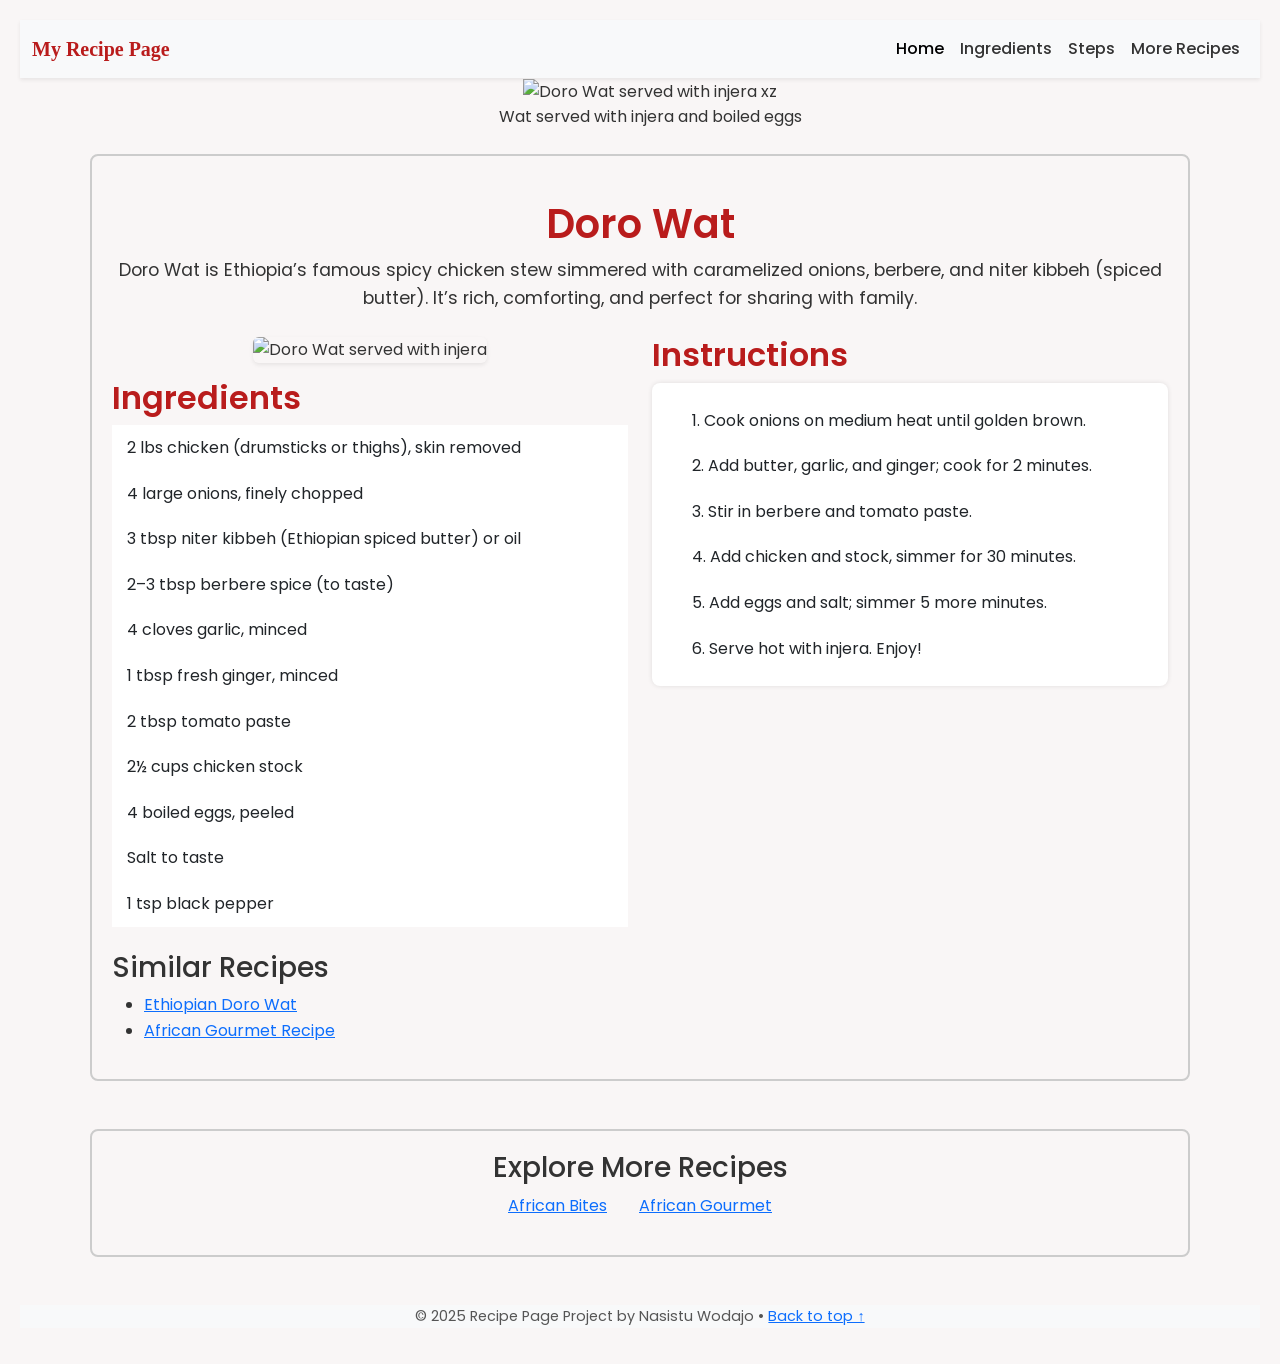
==== index.html @ a9984dd4 "Improved spacing for redablity in Script.js" ====
<!DOCTYPE html>
<html lang="en">

<head>
    <meta charset="UTF-8" />
    <meta name="viewport" content="width=device-width, initial-scale=1.0" />
    <title>Doro Wat (Ethiopian Chicken Stew)</title>
    <!-- <! -- ADD Recipe Page Phase 2: Styling update -->
    <!-- Google Fonts -->
    <link href="https://fonts.googleapis.com/css2?family=Poppins:wght@400;600&display=swap" rel="stylesheet">

    <!-- Bootstrap 5.3.8 CSS -->
    <link href="https://cdn.jsdelivr.net/npm/bootstrap@5.3.8/dist/css/bootstrap.min.css" rel="stylesheet"
        href="style.css">
    <!-- Update test commit-->
    <!-- CSS -->
    <link rel="stylesheet" href="style.css" />
</head>
<!-- Navbar section -->
<nav class="navbar navbar-expand-lg navbar-light bg-light shadow-sm">
    <div class="container-fluid">
        <a class="navbar-brand fw-bold" href="#">My Recipe Page</a>
        <button class="navbar-toggler" type="button" data-bs-toggle="collapse" data-bs-target="#navbarNav">
            <span class="navbar-toggler-icon"></span>
        </button>
        <div class="collapse navbar-collapse" id="navbarNav">
            <ul class="navbar-nav ms-auto">
                <li class="nav-item"><a class="nav-link active" href="#top">Home</a></li>
                <li class="nav-item"><a class="nav-link" href="#ingredients">Ingredients</a></li>
                <li class="nav-item"><a class="nav-link" href="#steps">Steps</a></li>
                <li class="nav-item"><a class="nav-link" href="#more">More Recipes</a></li>
            </ul>
        </div>
    </div>
</nav>
<!-- Updated the Doro Wat image and layout -->
<figure class="text-center">
    <img src="https://www.diversivore.com/wp-content/uploads/2023/05/Doro-Wat-banner-1.jpg"
        alt="Doro Wat served with injera xz" width="400">
    <figcaption>Wat served with injera and boiled eggs</figcaption>
</figure>


<body>
    <!-- Top section: title and description -->

    <div class="container mt-4" id="top">
        <div class="text-center">
            <h1 id="recipe-title" class="text-center mt-4">Doro Wat</h1>

            <!-- Description Paragraph-->
            <p class="description">
                Doro Wat is Ethiopia’s famous spicy chicken stew simmered with caramelized onions, berbere, and niter
                kibbeh (spiced butter). It’s rich, comforting, and perfect for sharing with family.
            </p>
        </div>

        <!--  image and ingredients -->
        <div class="row mt-4">
            <!-- Left column: image and ingredients  section-->
            <div class="col-md-6 mb-4">
                <div class="image text-center">
                    <img src="https://via.placeholder.com/600x400" alt="Doro Wat served with injera"
                        class="img-fluid rounded shadow-sm">
                </div>
                <div class="ingredients mt-3" id="ingredients">
                    <h2>Ingredients</h2>
                    <ul class="list-group list-group-flush">
                        <li class="list-group-item">2 lbs chicken (drumsticks or thighs), skin removed</li>
                        <li class="list-group-item">4 large onions, finely chopped</li>
                        <li class="list-group-item">3 tbsp niter kibbeh (Ethiopian spiced butter) or oil</li>
                        <li class="list-group-item">2–3 tbsp berbere spice (to taste)</li>
                        <li class="list-group-item">4 cloves garlic, minced</li>
                        <li class="list-group-item">1 tbsp fresh ginger, minced</li>
                        <li class="list-group-item">2 tbsp tomato paste</li>
                        <li class="list-group-item">2½ cups chicken stock</li>
                        <li class="list-group-item">4 boiled eggs, peeled</li>
                        <li class="list-group-item">Salt to taste</li>
                    </ul>
                </div>
            </div>
        <!-------- Added comment for organization-->


            <!-- Instruction section -->

            <div class="col-md-6" id="steps">
                <div class="instructions">
                    <h2>Instructions</h2>
                    <ol class="list-group list-group-numbered">
                        <li class="list-group-item">Cook onions on medium heat until golden brown.</li>
                        <li class="list-group-item">Add butter, garlic, and ginger; cook for 2 minutes.</li>
                        <li class="list-group-item">Stir in berbere and tomato paste.</li>
                        <li class="list-group-item">Add chicken and stock, simmer for 30 minutes.</li>
                        <li class="list-group-item">Add eggs and salt; simmer 5 more minutes.</li>
                        <li class="list-group-item">Serve hot with injera. Enjoy!</li>
                    </ol>
                </div>
            </div>
        </div>

        <!-- Extrnal recipe links--->
        <div class="external-links">
            <h3>Similar Recipes</h3>
            <ul>
                <li><a href="https://www.africanbites.com/doro-wat-ethiopian-chicken-stew/" target="_blank">Ethiopian
                        Doro Wat</a></li>
                <li><a href="https://www.theafricangourmet.com/2019/02/doro-wat-ethiopian-chicken-stew-recipe.html"
                        target="_blank">African Gourmet Recipe</a></li>
            </ul>
        </div>
    </div>


    <!-- External Recipe Links-->
     
    <section class="container text-center my-5 external-links">
        <h3> Explore More Recipes</h3>
        <ul class="list-inline">
            <li class="list-inline-item mx-3">
                <a href="" target="_blank"> African Bites</a>
            <li class="list-inline-item mx-3">
                <a href="" target="_blank"> African Gourmet</a>
            </li>
        </ul>

    </section>

    <!-- Footer Section -->

    <footer class="text-center mt-4">
        <p>© 2025 Recipe Page Project by Nasistu Wodajo • <a href="#top">Back to top ↑</a></p>
    </footer>
    <script src="script.js" defer></script>

    <!-- Bootstrap 5.3.8 JS bundle (includes Popper) -->
    <script src="https://cdn.jsdelivr.net/npm/bootstrap@5.3.8/dist/js/bootstrap.bundle.min.js"></script>
    <!-- Back to Top Botton -->
    <button id="backToTopBtn" title="Go to top"></button>

</body>

</html>
---- style.css ----
/* ======= General Page Styles ======= */
body {
font-family: 'Poppins', sans-serif;
background-color: #faf9f6;
color: #333;
line-height: 1.6;
padding: 20px;
}

/* ======= Header and Navbar ======= */
.navbar {
background-color: #f8f9fa;
}
.navbar-brand {
font-family: 'Monoton', cursive;
color: #b91c1c !important; /* Ethiopian red theme */
}

.navbar-nav .nav-link {
font-weight: 500;
color: #333;
}
.navbar-nav .nav-link:hover {
color: #b91c1c;
}
a:focus-visible, button:focus-visible {
outline: 3px solid #b91c1c;
outline-offset: 2px;
border-radius: 4px;
}

/* ======= Recipe Section ======= */
h1, h2 {
color: #b91c1c; /* Deep red heading */

font-weight: 600;
}
* { transition: color .2s ease, background-color .2s ease, box-shadow .2s ease; }
.description {
font-size: 1.1rem;
margin-bottom: 20px;

}
.container{
    border: 2px solid #ccc;
    border-radius: 8px;
    padding: 20px;

}
/* ======= Images ======= */
.image img {
max-width: 100%;
;
}
/* ======= Lists ======= */
.list-group-item {
background-color: #fff;
border: none;
padding: 10px 15px;
font-size: 1rem;
}
figure {
    margin-left: 20px;
}
#ingrdients ul{
    list-style-type: square;
    padding-left: 30px;
}

#steps ol {
background-color: #fff;
border-radius: 8px;
padding: 15px 25px;
box-shadow: 0 0 5px rgba(0,0,0,0.1);
}
.checked {
    text-decoration: gray;
    color: green;
}
a:hover {
    color: #d97706;
    background-color: #ffa500;/* orange */
    color: white;
    transition: 0.3s;
 
}

button { 
    box-shadow: 2px 2px 2px lightgray;
}
button:hover{
    background-color: #ffcc80;
}
/* ======= Footer Color ======= */
footer {
background-color: #f8f9fa;
color: #555;
font-size: 0.9rem;
}
/* Media Queries

/* Media Queries Small screens (phone)*/
@media (max-width: 768px) {
    body{
        background-color:#fff8f8;
        font-size: 0.95rem;
        padding: 10px;
    }
    .navbar {
        background-color: #b91c1c;
    }
    .navbar-brand {
font-size: 1.2rem;
color: #fff !important;
 }
.image img {
    width: 100%;
    border-radius: 6px;
}
   .description {
    font-size: 1rem;
    text-align: left;
   } 
   .list-group-item {
    font-size: 0.9rem;
   }
   .external-links a{
    color: #b91c1c;
    font-weight:500 ;
    text-decoration: none;
    transition: color 0.3s ease;
   }
.external-links a:hover{
    color: #ff9900;
    text-decoration: underline;
}

footer {
    background-color: #b91c1c;
    content: white;
}
}

/* Medium screens table */
@media (min-width: 769px_)and (max-width:1200px) {
    body {
        background-color: #fefded;
        font-size: 1rem;
    }
    .navbar {
        background-color: #ffcccc;

    }
    .image img {
        width: 80%;
    }
    footer {
        font-size: 1rem;
    }
}
/** Large screens (desktops)*/

@media (min-width: 1201px) {
    body{
        background-color: #f9f6f6;

    }
    .container {
        max-width: 1100px;
        margin:auto
    }
    footer {
        background-color: #f8f9fa;
    }
}
/***** Back to Top Button */
#backToTopBtn {
    display: none;
    position:fixed;
    bottom: 25px;
    right: 25px;
    z-index: 99;
    font-size: 18px;
    background-color: #b91c1c;/* Etiopian red theme*/
    color: white;
    border: none;
    outline: none;
    border-radius: 50%;
    width: 45px;
    height: 45px;
    cursor: pointer;
    box-shadow: 0 4px 6px rgba(0,0,0,0,2);
    transition: all 0.3s ease;

}
#backTopBtn:hover{
    background-color: #ffb347;
    transform: scale(1.1);
}
/* Small Screen: make it smaller and simple */
@media (max-width: 768px) {
    #backToTopBtn{
        width: 38px;
        height: 38px;
        font-size: 16px;
        right: 15px;
        bottom: 20px;
    }
    
}
---- style.css ----
/* ======= General Page Styles ======= */
body {
font-family: 'Poppins', sans-serif;
background-color: #faf9f6;
color: #333;
line-height: 1.6;
padding: 20px;
}

/* ======= Header and Navbar ======= */
.navbar {
background-color: #f8f9fa;
}
.navbar-brand {
font-family: 'Monoton', cursive;
color: #b91c1c !important; /* Ethiopian red theme */
}

.navbar-nav .nav-link {
font-weight: 500;
color: #333;
}
.navbar-nav .nav-link:hover {
color: #b91c1c;
}
a:focus-visible, button:focus-visible {
outline: 3px solid #b91c1c;
outline-offset: 2px;
border-radius: 4px;
}

/* ======= Recipe Section ======= */
h1, h2 {
color: #b91c1c; /* Deep red heading */

font-weight: 600;
}
* { transition: color .2s ease, background-color .2s ease, box-shadow .2s ease; }
.description {
font-size: 1.1rem;
margin-bottom: 20px;

}
.container{
    border: 2px solid #ccc;
    border-radius: 8px;
    padding: 20px;

}
/* ======= Images ======= */
.image img {
max-width: 100%;
;
}
/* ======= Lists ======= */
.list-group-item {
background-color: #fff;
border: none;
padding: 10px 15px;
font-size: 1rem;
}
figure {
    margin-left: 20px;
}
#ingrdients ul{
    list-style-type: square;
    padding-left: 30px;
}

#steps ol {
background-color: #fff;
border-radius: 8px;
padding: 15px 25px;
box-shadow: 0 0 5px rgba(0,0,0,0.1);
}
.checked {
    text-decoration: gray;
    color: green;
}
a:hover {
    color: #d97706;
    background-color: #ffa500;/* orange */
    color: white;
    transition: 0.3s;
 
}

button { 
    box-shadow: 2px 2px 2px lightgray;
}
button:hover{
    background-color: #ffcc80;
}
/* ======= Footer Color ======= */
footer {
background-color: #f8f9fa;
color: #555;
font-size: 0.9rem;
}
/* Media Queries

/* Media Queries Small screens (phone)*/
@media (max-width: 768px) {
    body{
        background-color:#fff8f8;
        font-size: 0.95rem;
        padding: 10px;
    }
    .navbar {
        background-color: #b91c1c;
    }
    .navbar-brand {
font-size: 1.2rem;
color: #fff !important;
 }
.image img {
    width: 100%;
    border-radius: 6px;
}
   .description {
    font-size: 1rem;
    text-align: left;
   } 
   .list-group-item {
    font-size: 0.9rem;
   }
   .external-links a{
    color: #b91c1c;
    font-weight:500 ;
    text-decoration: none;
    transition: color 0.3s ease;
   }
.external-links a:hover{
    color: #ff9900;
    text-decoration: underline;
}

footer {
    background-color: #b91c1c;
    content: white;
}
}

/* Medium screens table */
@media (min-width: 769px_)and (max-width:1200px) {
    body {
        background-color: #fefded;
        font-size: 1rem;
    }
    .navbar {
        background-color: #ffcccc;

    }
    .image img {
        width: 80%;
    }
    footer {
        font-size: 1rem;
    }
}
/** Large screens (desktops)*/

@media (min-width: 1201px) {
    body{
        background-color: #f9f6f6;

    }
    .container {
        max-width: 1100px;
        margin:auto
    }
    footer {
        background-color: #f8f9fa;
    }
}
/***** Back to Top Button */
#backToTopBtn {
    display: none;
    position:fixed;
    bottom: 25px;
    right: 25px;
    z-index: 99;
    font-size: 18px;
    background-color: #b91c1c;/* Etiopian red theme*/
    color: white;
    border: none;
    outline: none;
    border-radius: 50%;
    width: 45px;
    height: 45px;
    cursor: pointer;
    box-shadow: 0 4px 6px rgba(0,0,0,0,2);
    transition: all 0.3s ease;

}
#backTopBtn:hover{
    background-color: #ffb347;
    transform: scale(1.1);
}
/* Small Screen: make it smaller and simple */
@media (max-width: 768px) {
    #backToTopBtn{
        width: 38px;
        height: 38px;
        font-size: 16px;
        right: 15px;
        bottom: 20px;
    }
    
}
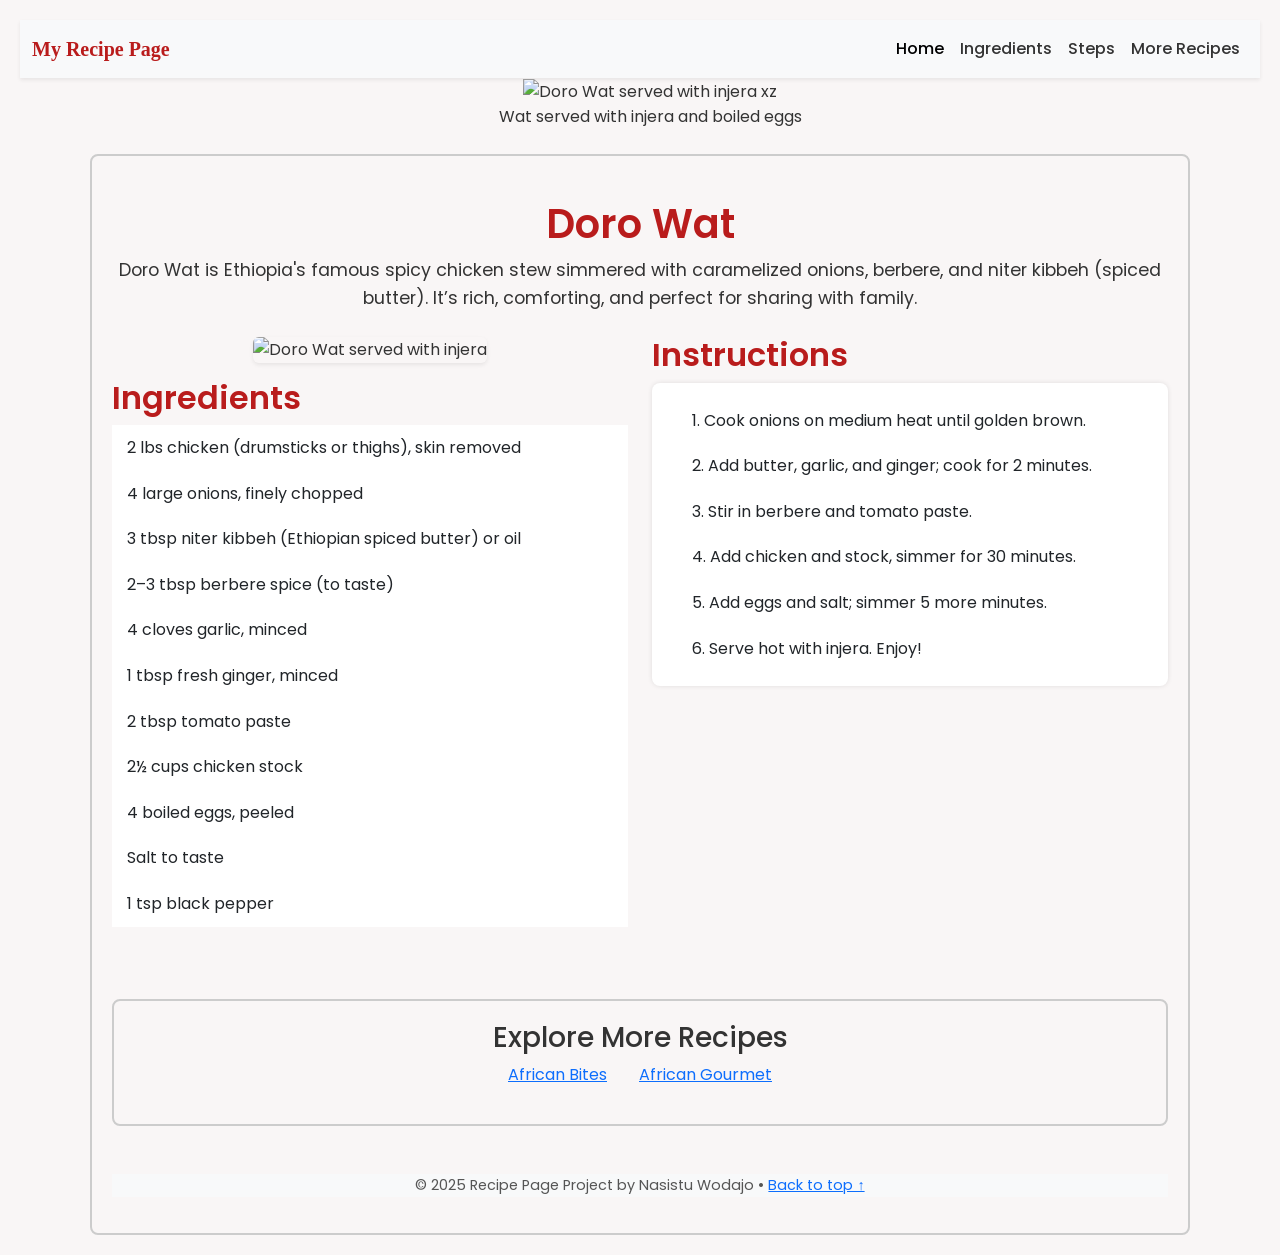
==== commit dc145b71: "Remove duplicated html/body tags , finalize external links, clean description" ====
--- a/index.html
+++ b/index.html
@@ -10,10 +10,10 @@
     <link href="https://fonts.googleapis.com/css2?family=Poppins:wght@400;600&display=swap" rel="stylesheet">
 
     <!-- Bootstrap 5.3.8 CSS -->
-    <link href="https://cdn.jsdelivr.net/npm/bootstrap@5.3.8/dist/css/bootstrap.min.css" rel="stylesheet"
-        href="style.css">
+    <link href="https://cdn.jsdelivr.net/npm/bootstrap@5.3.8/dist/css/bootstrap.min.css" rel="stylesheet">
+         
     <!-- Update test commit-->
-    <!-- CSS -->
+    <!--  Custom CSS -->
     <link rel="stylesheet" href="style.css" />
 </head>
 <!-- Navbar section -->
@@ -50,7 +50,7 @@
 
             <!-- Description Paragraph-->
             <p class="description">
-                Doro Wat is Ethiopia’s famous spicy chicken stew simmered with caramelized onions, berbere, and niter
+                Doro Wat is Ethiopia's famous spicy chicken stew simmered with caramelized onions, berbere, and niter
                 kibbeh (spiced butter). It’s rich, comforting, and perfect for sharing with family.
             </p>
         </div>
@@ -99,21 +99,9 @@
             </div>
         </div>
 
-        <!-- Extrnal recipe links--->
-        <div class="external-links">
-            <h3>Similar Recipes</h3>
-            <ul>
-                <li><a href="https://www.africanbites.com/doro-wat-ethiopian-chicken-stew/" target="_blank">Ethiopian
-                        Doro Wat</a></li>
-                <li><a href="https://www.theafricangourmet.com/2019/02/doro-wat-ethiopian-chicken-stew-recipe.html"
-                        target="_blank">African Gourmet Recipe</a></li>
-            </ul>
-        </div>
-    </div>
+        
+    <!-- External Recipe Links-->
 
-
-    <!-- External Recipe Links-->
-     
     <section class="container text-center my-5 external-links">
         <h3> Explore More Recipes</h3>
         <ul class="list-inline">
@@ -127,6 +115,7 @@
     </section>
 
     <!-- Footer Section -->
+     <button id="backToTopBtn" title="Go to top"></button>
 
     <footer class="text-center mt-4">
         <p>© 2025 Recipe Page Project by Nasistu Wodajo • <a href="#top">Back to top ↑</a></p>
@@ -136,7 +125,7 @@
     <!-- Bootstrap 5.3.8 JS bundle (includes Popper) -->
     <script src="https://cdn.jsdelivr.net/npm/bootstrap@5.3.8/dist/js/bootstrap.bundle.min.js"></script>
     <!-- Back to Top Botton -->
-    <button id="backToTopBtn" title="Go to top"></button>
+    
 
 </body>
 
--- a/style.css
+++ b/style.css
@@ -77,6 +77,7 @@
     text-decoration: gray;
     color: green;
 }
+/** Adjusted marigin slightly**/
 a:hover {
     color: #d97706;
     background-color: #ffa500;/* orange */
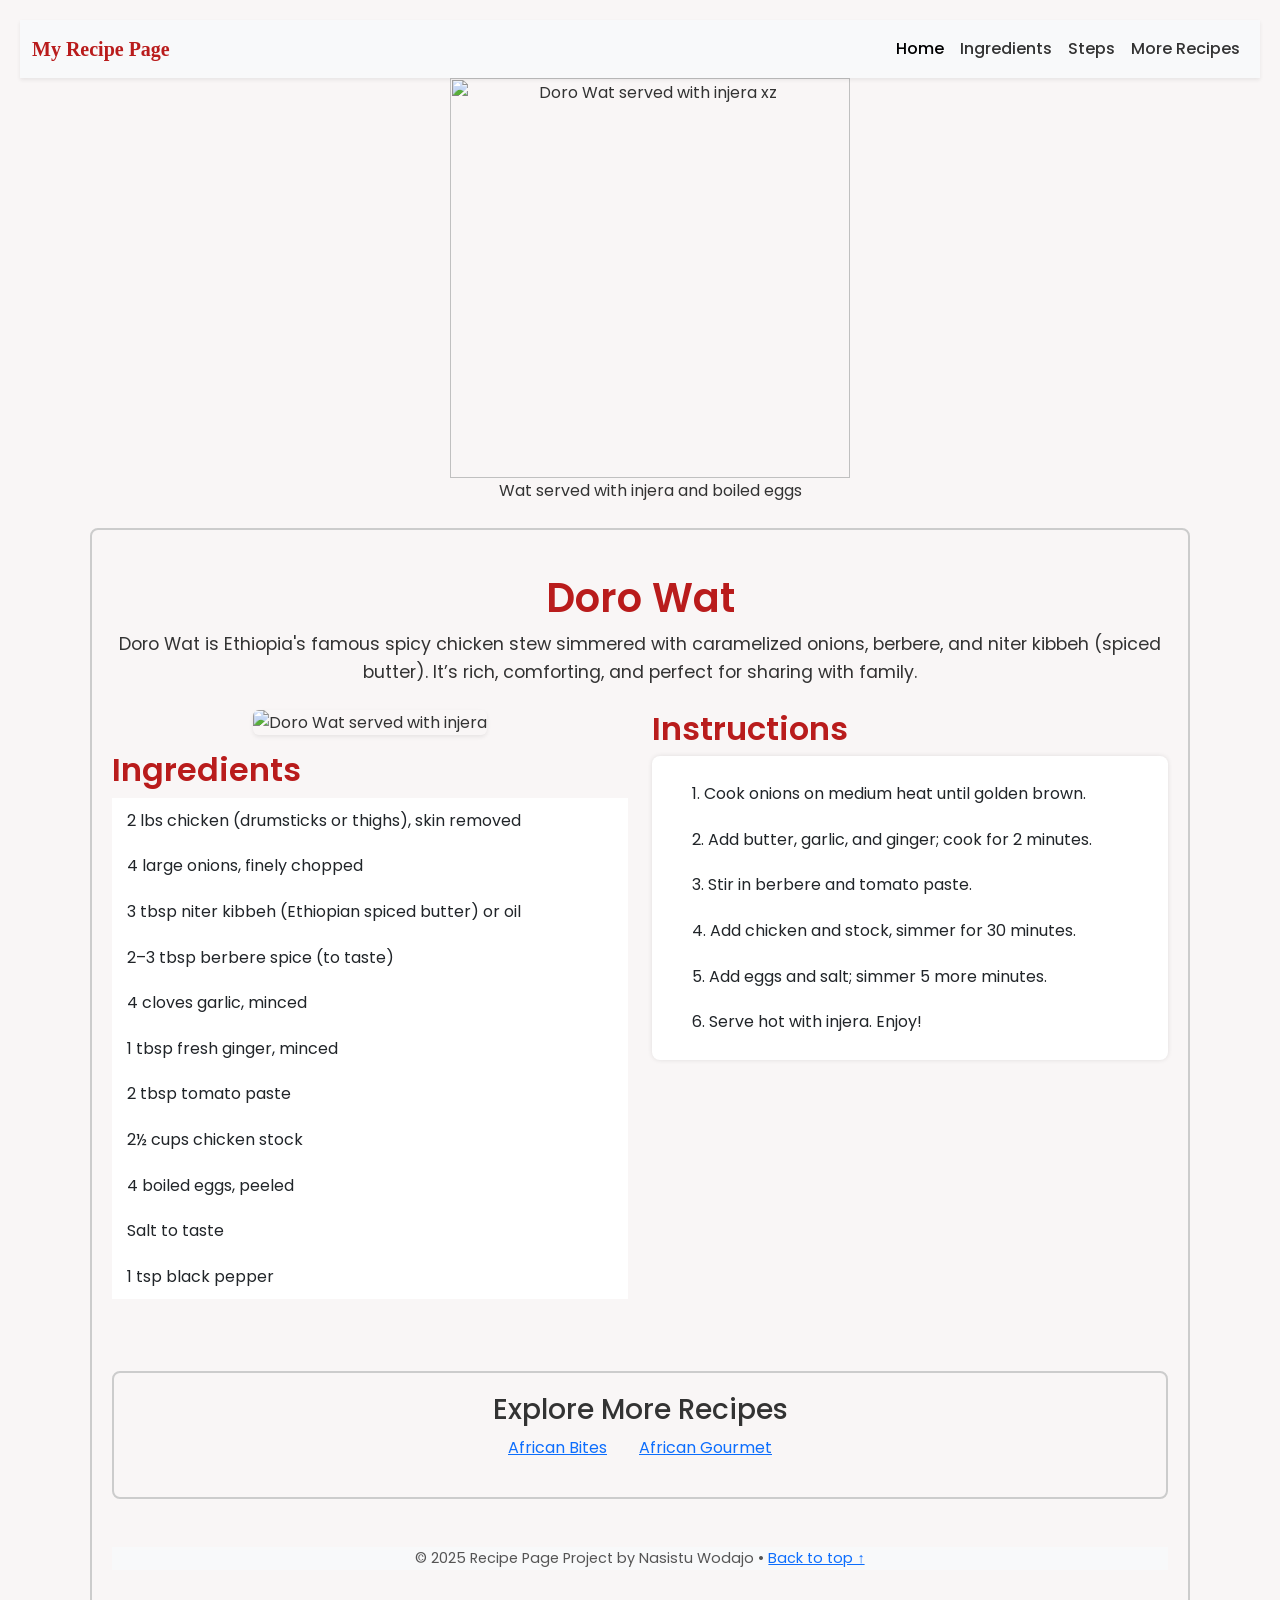
==== commit aa11887c: "Added helpful comment for Back to Top button" ====
--- a/index.html
+++ b/index.html
@@ -1,5 +1,4 @@
-<!DOCTYPE html>
-<html lang="en">
+
 
 <head>
     <meta charset="UTF-8" />
@@ -10,9 +9,7 @@
     <link href="https://fonts.googleapis.com/css2?family=Poppins:wght@400;600&display=swap" rel="stylesheet">
 
     <!-- Bootstrap 5.3.8 CSS -->
-    <link href="https://cdn.jsdelivr.net/npm/bootstrap@5.3.8/dist/css/bootstrap.min.css" rel="stylesheet">
-         
-    <!-- Update test commit-->
+     <link href="https://cdn.jsdelivr.net/npm/bootstrap@5.3.8/dist/css/bootstrap.min.css" rel="stylesheet"> 
     <!--  Custom CSS -->
     <link rel="stylesheet" href="style.css" />
 </head>
--- a/style.css
+++ b/style.css
@@ -74,8 +74,8 @@
 box-shadow: 0 0 5px rgba(0,0,0,0.1);
 }
 .checked {
-    text-decoration: gray;
-    color: green;
+    text-decoration: line-through;
+    color: gray;
 }
 /** Adjusted marigin slightly**/
 a:hover {
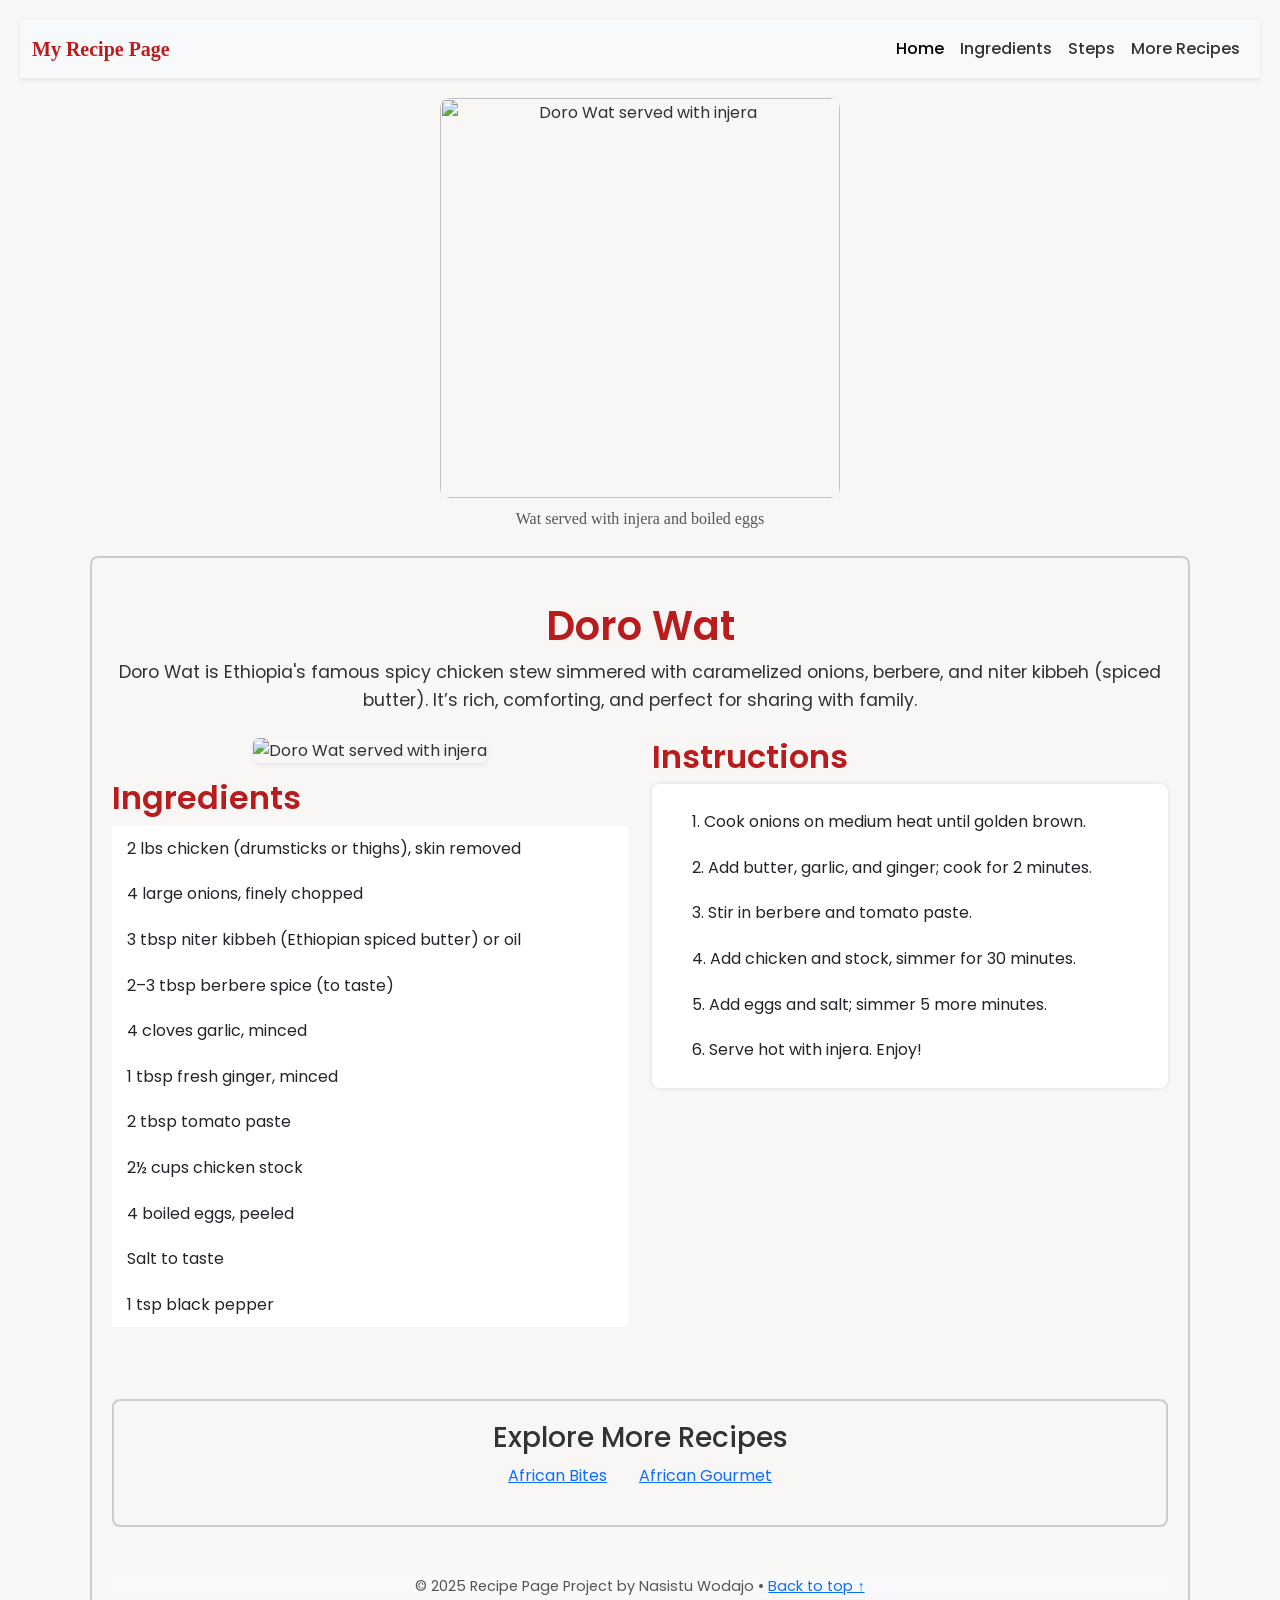
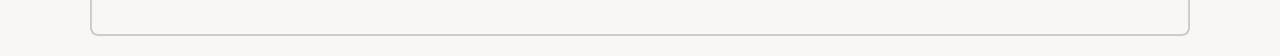
==== commit 6bdffcfc: "Fix broken Doro Wat image path and improve figure styling for layout" ====
--- a/index.html
+++ b/index.html
@@ -33,7 +33,7 @@
 <!-- Updated the Doro Wat image and layout -->
 <figure class="text-center">
     <img src="https://www.diversivore.com/wp-content/uploads/2023/05/Doro-Wat-banner-1.jpg"
-        alt="Doro Wat served with injera xz" width="400">
+        alt="Doro Wat served with injera " width="400">
     <figcaption>Wat served with injera and boiled eggs</figcaption>
 </figure>
 
--- a/style.css
+++ b/style.css
@@ -60,9 +60,22 @@
 font-size: 1rem;
 }
 figure {
-    margin-left: 20px;
-}
-#ingrdients ul{
+    text-align: center;
+    margin: 20px auto;
+
+}
+figure img {
+    max-width: 100%;
+    height: auto;
+    border-radius: 10px;
+    box-shadow: 0 4px 10 px rgba (0,0,0,0.2);
+}
+ figure figcaption {
+    font-family: italic;
+    margin-top: 8px;
+    color: #555;
+ }
+#ingrdients ul {
     list-style-type: square;
     padding-left: 30px;
 }
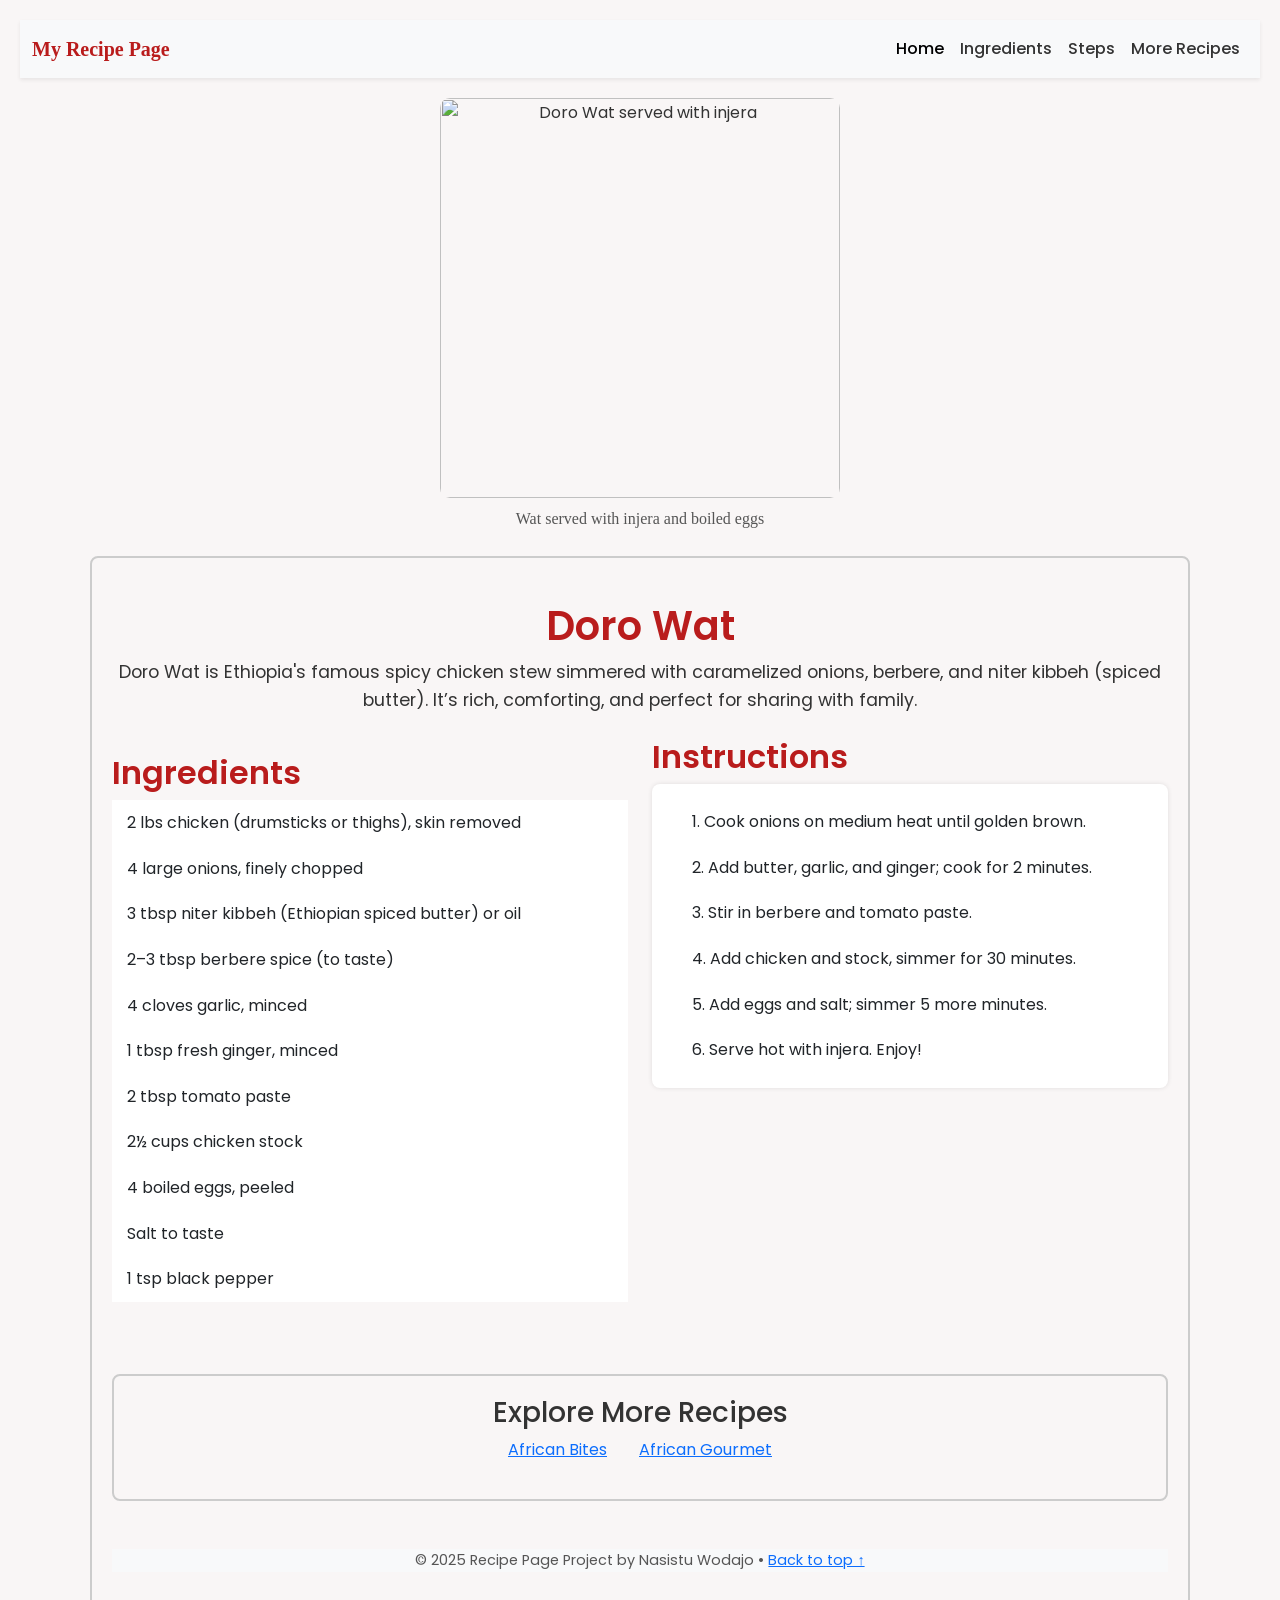
==== commit cd0a4172: "Fix HTMl structure : move nav inside body ,clean comments, close tags, ally ,links , back-to-top" ====
--- a/index.html
+++ b/index.html
@@ -5,7 +5,7 @@
     <meta name="viewport" content="width=device-width, initial-scale=1.0" />
     <title>Doro Wat (Ethiopian Chicken Stew)</title>
     <!-- <! -- ADD Recipe Page Phase 2: Styling update -->
-    <!-- Google Fonts -->
+    
     <link href="https://fonts.googleapis.com/css2?family=Poppins:wght@400;600&display=swap" rel="stylesheet">
 
     <!-- Bootstrap 5.3.8 CSS -->
@@ -56,10 +56,6 @@
         <div class="row mt-4">
             <!-- Left column: image and ingredients  section-->
             <div class="col-md-6 mb-4">
-                <div class="image text-center">
-                    <img src="https://via.placeholder.com/600x400" alt="Doro Wat served with injera"
-                        class="img-fluid rounded shadow-sm">
-                </div>
                 <div class="ingredients mt-3" id="ingredients">
                     <h2>Ingredients</h2>
                     <ul class="list-group list-group-flush">
@@ -76,13 +72,13 @@
                     </ul>
                 </div>
             </div>
-        <!-------- Added comment for organization-->
+        
 
 
             <!-- Instruction section -->
 
-            <div class="col-md-6" id="steps">
-                <div class="instructions">
+            <div class="col-md-6" id="steps" aria-labelledby="instructions-heading">
+                <section class="instructions">
                     <h2>Instructions</h2>
                     <ol class="list-group list-group-numbered">
                         <li class="list-group-item">Cook onions on medium heat until golden brown.</li>
@@ -92,7 +88,7 @@
                         <li class="list-group-item">Add eggs and salt; simmer 5 more minutes.</li>
                         <li class="list-group-item">Serve hot with injera. Enjoy!</li>
                     </ol>
-                </div>
+                </section>
             </div>
         </div>
 
@@ -111,17 +107,16 @@
 
     </section>
 
-    <!-- Footer Section -->
+    <!-- Back to Top Botton -->
      <button id="backToTopBtn" title="Go to top"></button>
-
+<!-- Footer Section -->
     <footer class="text-center mt-4">
         <p>© 2025 Recipe Page Project by Nasistu Wodajo • <a href="#top">Back to top ↑</a></p>
     </footer>
     <script src="script.js" defer></script>
-
     <!-- Bootstrap 5.3.8 JS bundle (includes Popper) -->
     <script src="https://cdn.jsdelivr.net/npm/bootstrap@5.3.8/dist/js/bootstrap.bundle.min.js"></script>
-    <!-- Back to Top Botton -->
+
     
 
 </body>
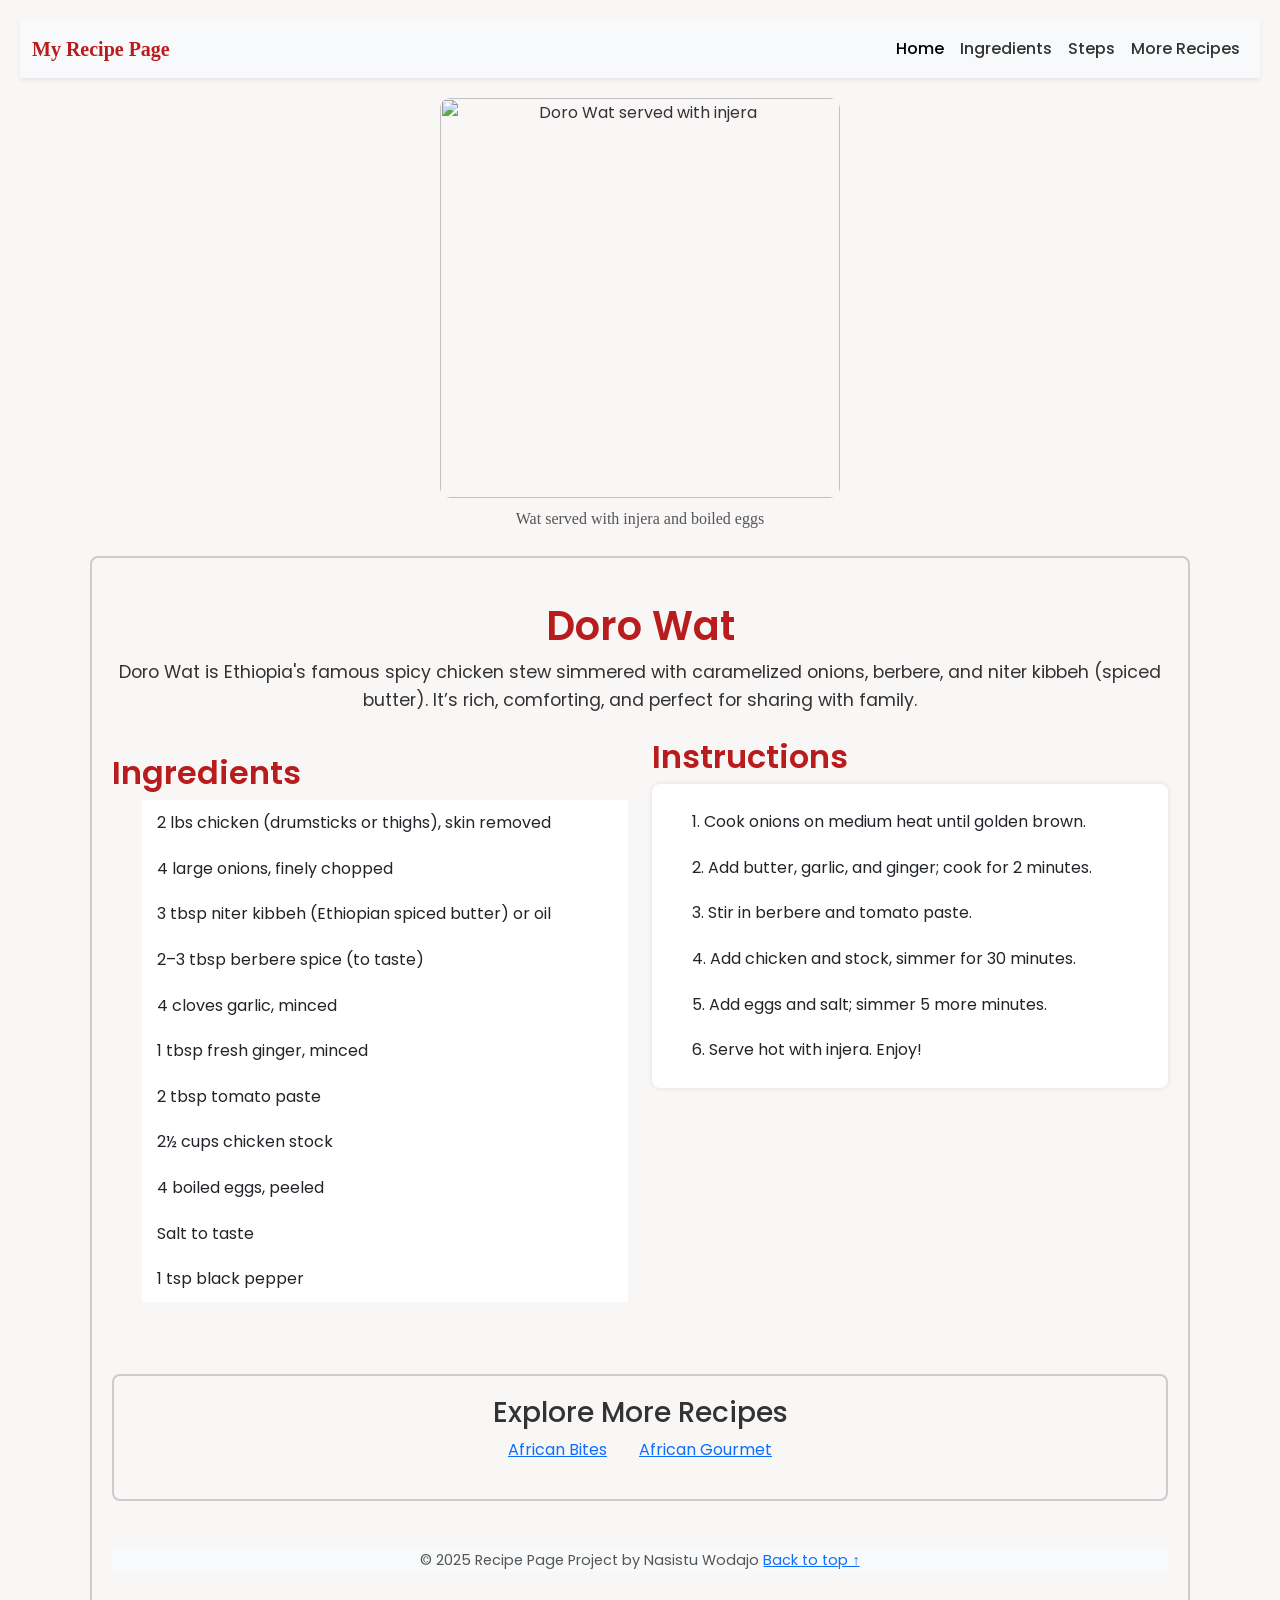
==== commit f6db182c: "Added milestone comment at top of HTML file" ====
--- a/index.html
+++ b/index.html
@@ -1,5 +1,5 @@
 
-
+<!--Tectonica Milestone 2: Recipe Page -->
 <head>
     <meta charset="UTF-8" />
     <meta name="viewport" content="width=device-width, initial-scale=1.0" />
@@ -13,7 +13,7 @@
     <!--  Custom CSS -->
     <link rel="stylesheet" href="style.css" />
 </head>
-<!-- Navbar section -->
+<!-- Navbar  for page navigation -->
 <nav class="navbar navbar-expand-lg navbar-light bg-light shadow-sm">
     <div class="container-fluid">
         <a class="navbar-brand fw-bold" href="#">My Recipe Page</a>
@@ -111,8 +111,9 @@
      <button id="backToTopBtn" title="Go to top"></button>
 <!-- Footer Section -->
     <footer class="text-center mt-4">
-        <p>© 2025 Recipe Page Project by Nasistu Wodajo • <a href="#top">Back to top ↑</a></p>
+        <p>© 2025 Recipe Page Project by Nasistu Wodajo <a href="#top">Back to top ↑</a></p>
     </footer>
+    <!---Linked JavaScript for DOM features-->
     <script src="script.js" defer></script>
     <!-- Bootstrap 5.3.8 JS bundle (includes Popper) -->
     <script src="https://cdn.jsdelivr.net/npm/bootstrap@5.3.8/dist/js/bootstrap.bundle.min.js"></script>
--- a/style.css
+++ b/style.css
@@ -75,7 +75,7 @@
     margin-top: 8px;
     color: #555;
  }
-#ingrdients ul {
+#ingredients ul {
     list-style-type: square;
     padding-left: 30px;
 }
@@ -90,7 +90,7 @@
     text-decoration: line-through;
     color: gray;
 }
-/** Adjusted marigin slightly**/
+/** Adjusted margin slightly **/
 a:hover {
     color: #d97706;
     background-color: #ffa500;/* orange */
@@ -151,7 +151,7 @@
 
 footer {
     background-color: #b91c1c;
-    content: white;
+    color: white;
 }
 }
 
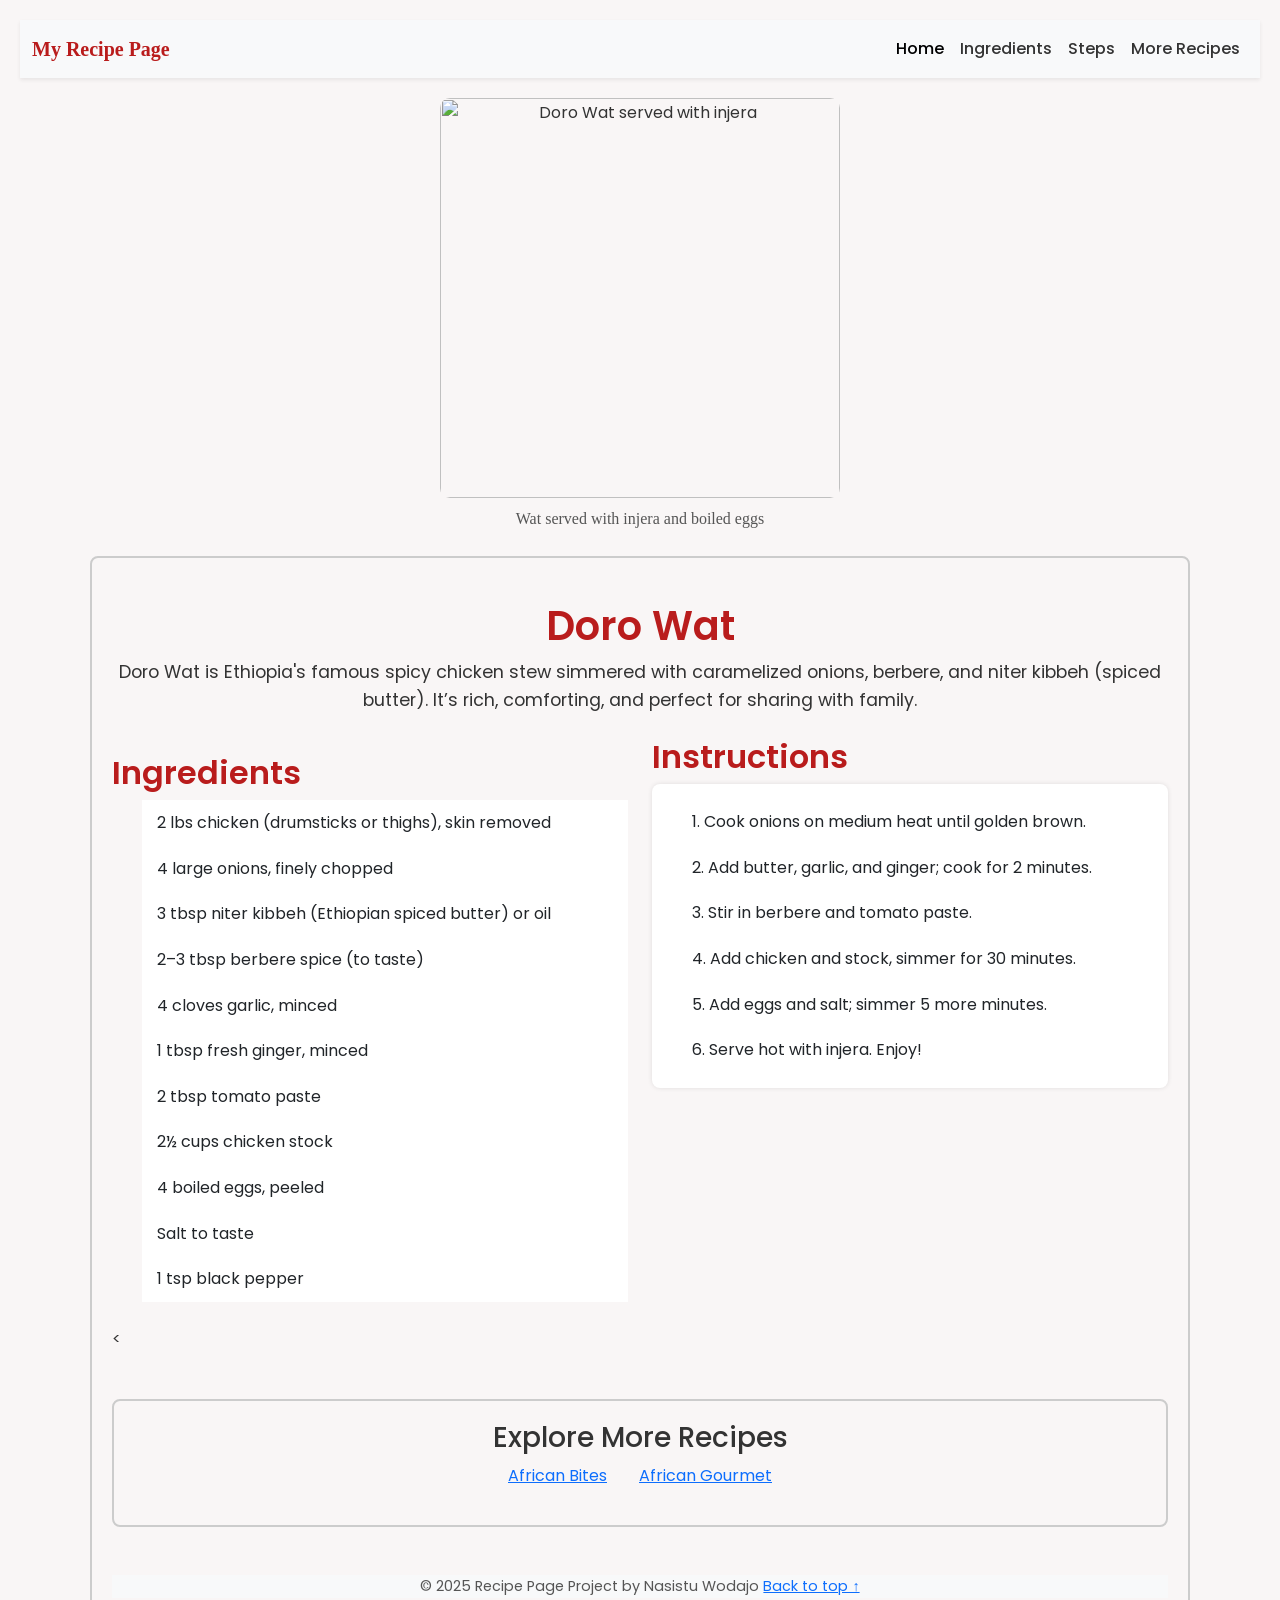
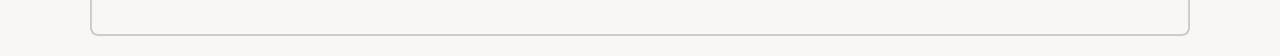
==== commit cbc62709: "Small milestone update" ====
--- a/index.html
+++ b/index.html
@@ -90,7 +90,9 @@
                     </ol>
                 </section>
             </div>
+
         </div>
+        <
 
         
     <!-- External Recipe Links-->
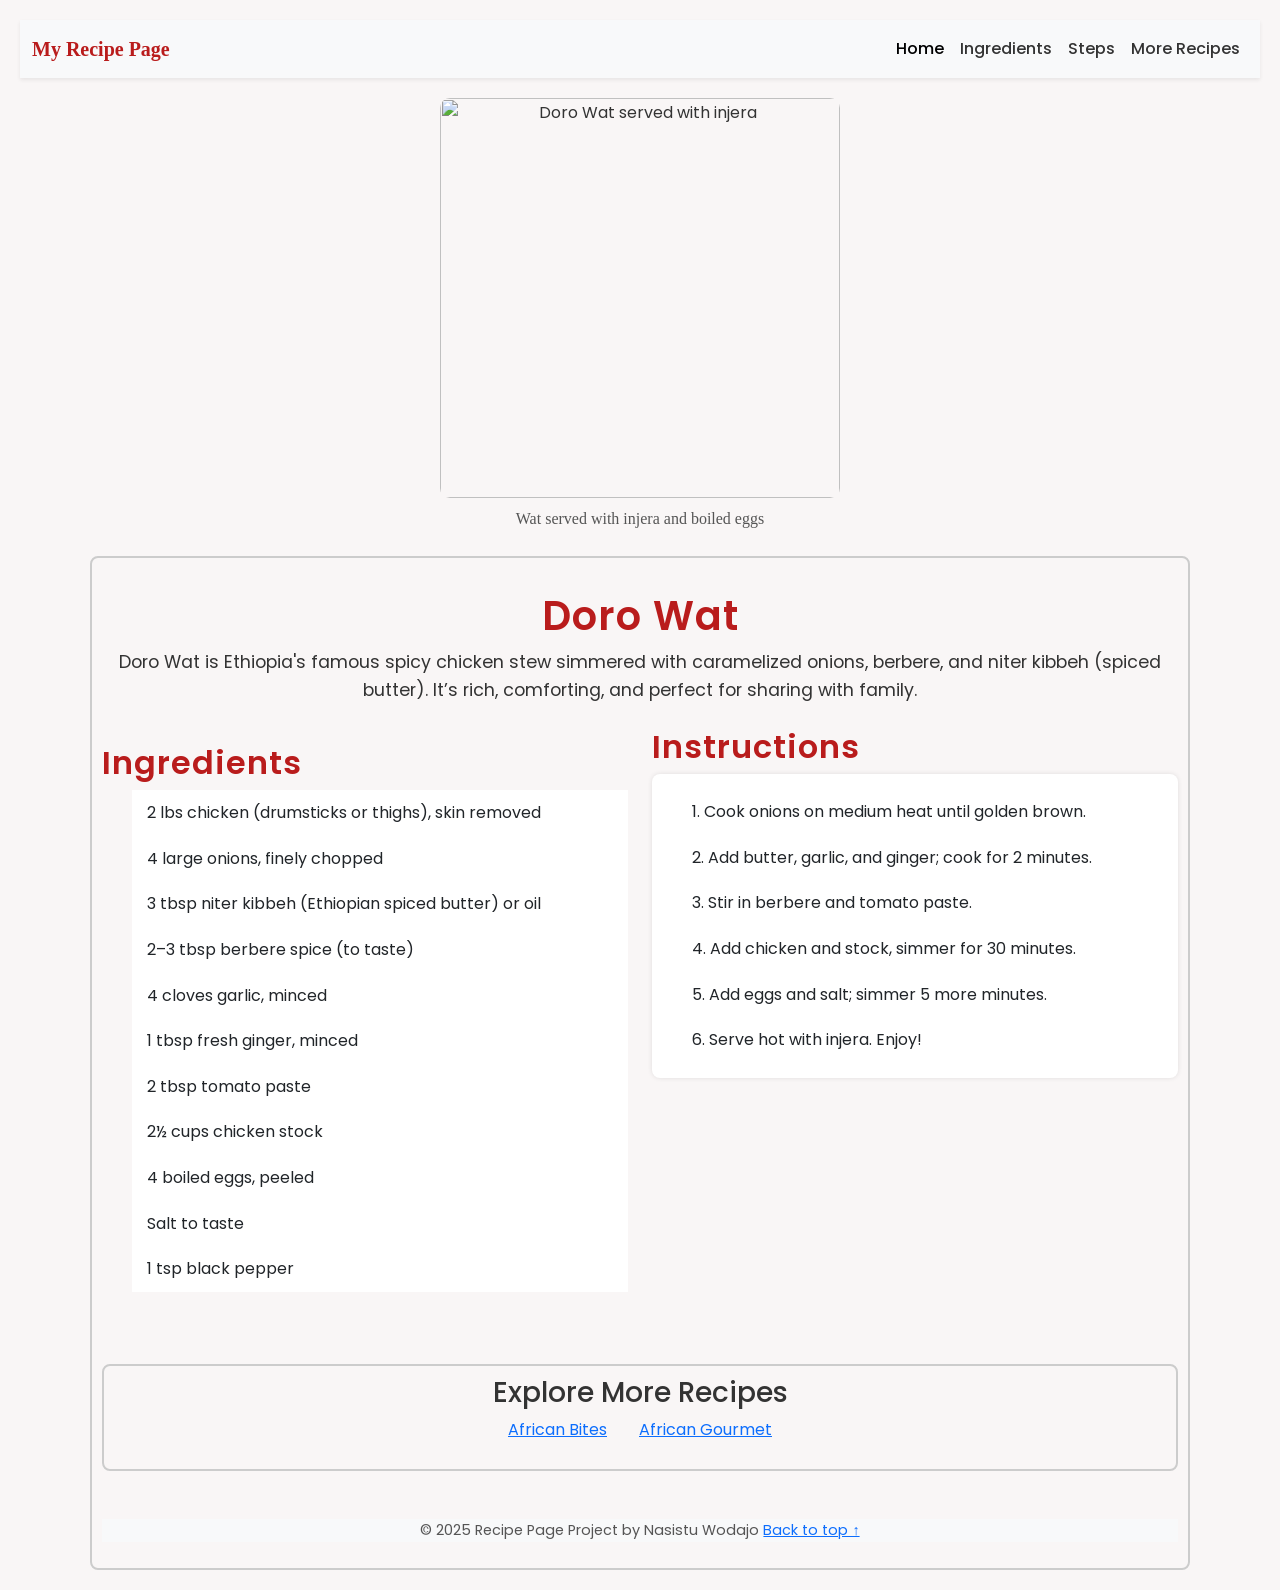
==== commit a61ccb61: "Updated page spacing" ====
--- a/index.html
+++ b/index.html
@@ -75,7 +75,7 @@
         
 
 
-            <!-- Instruction section -->
+            <!--  Add  Instruction section -->
 
             <div class="col-md-6" id="steps" aria-labelledby="instructions-heading">
                 <section class="instructions">
@@ -92,7 +92,7 @@
             </div>
 
         </div>
-        <
+        
 
         
     <!-- External Recipe Links-->
--- a/style.css
+++ b/style.css
@@ -32,6 +32,7 @@
 /* ======= Recipe Section ======= */
 h1, h2 {
 color: #b91c1c; /* Deep red heading */
+letter-spacing:1px ;
 
 font-weight: 600;
 }
@@ -44,7 +45,7 @@
 .container{
     border: 2px solid #ccc;
     border-radius: 8px;
-    padding: 20px;
+    padding: 10px;
 
 }
 /* ======= Images ======= */
